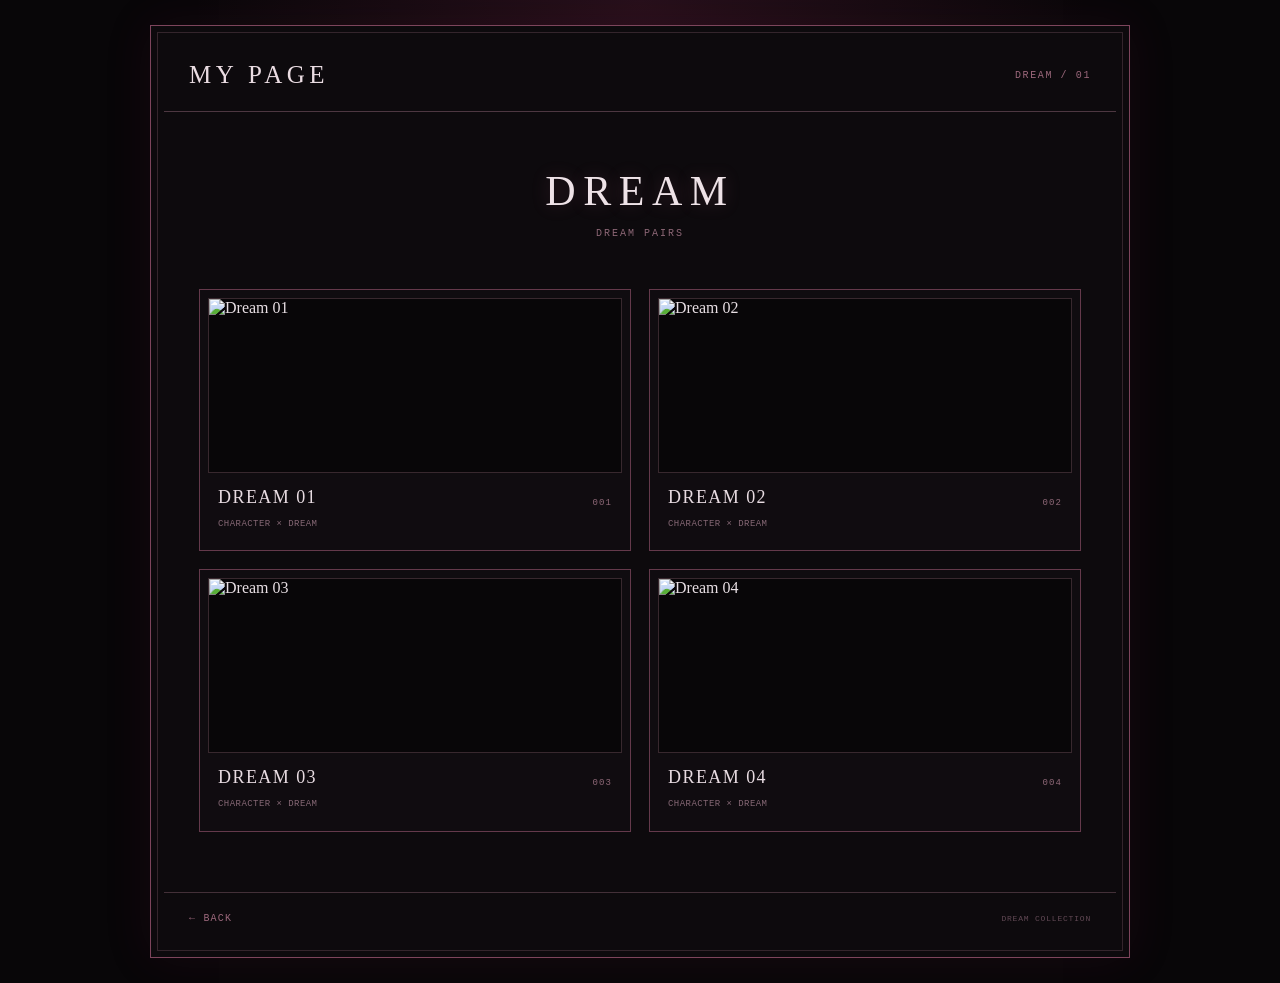
==== dream.html @ c34a0def "dream.html" ====
<!DOCTYPE html>
<html lang="ko">
<head>
<meta charset="UTF-8">
<meta name="viewport" content="width=device-width, initial-scale=1.0">

<title>DREAM</title>

<style>

* {
    box-sizing: border-box;
    margin: 0;
    padding: 0;
}

html {
    background: #080608;
}

body {
    min-height: 100vh;

    background:
        radial-gradient(
            circle at 50% 0%,
            rgba(116, 37, 72, 0.28),
            transparent 38%
        ),
        #080608;

    color: #e8dfe4;

    padding: 25px 15px;

    font-family:
        Georgia,
        "Times New Roman",
        serif;
}

a {
    color: inherit;
    text-decoration: none;
}


/* ================================
   전체 프레임
================================ */

.page {
    width: min(980px, 100%);
    min-height: calc(100vh - 50px);

    margin: auto;

    position: relative;

    padding: 13px;

    background: #0d0a0d;

    border: 1px solid rgba(217, 119, 157, 0.55);

    box-shadow:
        0 0 45px rgba(125, 28, 70, 0.12);
}

.page::before {
    content: "";

    position: absolute;

    inset: 6px;

    border: 1px solid rgba(226, 158, 184, 0.18);

    pointer-events: none;
}


/* ================================
   HEADER
================================ */

.top {
    display: flex;

    justify-content: space-between;
    align-items: center;

    padding: 22px 25px;

    border-bottom:
        1px solid
        rgba(226, 158, 184, 0.3);
}

.logo {
    font-size: 25px;

    font-weight: normal;

    letter-spacing: 0.18em;

    color: #eadce2;
}

.type {
    font-family:
        "Courier New",
        Courier,
        monospace;

    font-size: 10px;

    letter-spacing: 0.16em;

    color: #9c687c;
}


/* ================================
   TITLE
================================ */

.title-area {
    padding: 55px 35px 35px;

    text-align: center;
}

.title-area h1 {
    font-size: 42px;

    font-weight: normal;

    letter-spacing: 0.18em;

    color: #eee2e7;

    text-shadow:
        0 0 18px rgba(217, 119, 157, 0.22);
}

.title-area p {
    margin-top: 13px;

    font-family:
        "Courier New",
        Courier,
        monospace;

    font-size: 10px;

    letter-spacing: 0.2em;

    color: #8e6877;
}


/* ================================
   DREAM LIST
================================ */

.dream-list {

    padding: 15px 35px 60px;

    display: grid;

    grid-template-columns:
        repeat(2, 1fr);

    gap: 18px;
}


/* ================================
   DREAM CARD
================================ */

.dream-card {

    position: relative;

    min-height: 250px;

    padding: 8px;

    border:
        1px solid
        rgba(217, 119, 157, 0.42);

    background: #100c10;

    transition:
        border-color 0.3s ease,
        box-shadow 0.3s ease,
        transform 0.3s ease;
}

.dream-card:hover {

    transform: translateY(-3px);

    border-color:
        rgba(238, 150, 183, 0.75);

    box-shadow:
        0 0 25px
        rgba(160, 43, 91, 0.2);
}


/* 이미지 */

.dream-image {

    width: 100%;

    height: 175px;

    overflow: hidden;

    border:
        1px solid
        rgba(226, 158, 184, 0.22);

    background: #080608;
}

.dream-image img {

    width: 100%;

    height: 100%;

    display: block;

    object-fit: cover;

    filter: none;
}


/* 카드 글 */

.dream-info {

    padding: 14px 10px 9px;

    display: flex;

    justify-content: space-between;

    align-items: flex-end;
}

.dream-name {

    font-size: 18px;

    font-weight: normal;

    letter-spacing: 0.08em;

    color: #e8dce2;
}

.dream-number {

    font-family:
        "Courier New",
        Courier,
        monospace;

    font-size: 9px;

    letter-spacing: 0.12em;

    color: #8e6877;
}


/* 설명 */

.dream-description {

    padding:
        0 10px 10px;

    font-family:
        "Courier New",
        Courier,
        monospace;

    font-size: 9px;

    line-height: 1.7;

    letter-spacing: 0.05em;

    color: #866875;
}


/* ================================
   하단
================================ */

.bottom {

    display: flex;

    justify-content: space-between;

    align-items: center;

    padding:
        20px 25px;

    border-top:
        1px solid
        rgba(226, 158, 184, 0.25);
}

.back {

    font-family:
        "Courier New",
        Courier,
        monospace;

    font-size: 10px;

    letter-spacing: 0.12em;

    color: #9c687c;

    transition: color 0.2s ease;
}

.back:hover {
    color: #e5a1ba;
}

.footer {

    font-family:
        "Courier New",
        Courier,
        monospace;

    font-size: 8px;

    letter-spacing: 0.1em;

    color: #624955;
}


/* ================================
   모바일
================================ */

@media (max-width: 750px) {

    body {
        padding: 12px 8px;
    }

    .page {
        min-height: calc(100vh - 24px);
    }

    .top {
        padding: 18px 17px;
    }

    .logo {
        font-size: 19px;
    }

    .type {
        font-size: 8px;
    }

    .title-area {
        padding:
            42px 20px 25px;
    }

    .title-area h1 {
        font-size: 30px;
    }

    .dream-list {
        padding:
            10px 15px 40px;

        grid-template-columns:
            1fr;
    }

    .dream-card {
        min-height: 0;
    }

    .dream-image {
        height: 190px;
    }

    .bottom {
        padding:
            17px;
    }
}

</style>
</head>


<body>

<div class="page">


    <!-- HEADER -->

    <header class="top">

        <a href="index.html" class="logo">
            MY PAGE
        </a>

        <div class="type">
            DREAM / 01
        </div>

    </header>


    <!-- TITLE -->

    <section class="title-area">

        <h1>DREAM</h1>

        <p>
            DREAM PAIRS
        </p>

    </section>


    <!-- DREAM LIST -->

    <main class="dream-list">


        <!-- DREAM 01 -->

        <a href="dream01.html" class="dream-card">

            <div class="dream-image">

                <!-- 여기에 첫 번째 드림 이미지 -->

                <img
                    src="dream01.JPG"
                    alt="Dream 01"
                >

            </div>


            <div class="dream-info">

                <div class="dream-name">
                    DREAM 01
                </div>

                <div class="dream-number">
                    001
                </div>

            </div>


            <div class="dream-description">
                CHARACTER × DREAM
            </div>

        </a>



        <!-- DREAM 02 -->

        <a href="dream02.html" class="dream-card">

            <div class="dream-image">

                <!-- 여기에 두 번째 드림 이미지 -->

                <img
                    src="dream02.JPG"
                    alt="Dream 02"
                >

            </div>


            <div class="dream-info">

                <div class="dream-name">
                    DREAM 02
                </div>

                <div class="dream-number">
                    002
                </div>

            </div>


            <div class="dream-description">
                CHARACTER × DREAM
            </div>

        </a>



        <!-- DREAM 03 -->

        <a href="dream03.html" class="dream-card">

            <div class="dream-image">

                <!-- 여기에 세 번째 드림 이미지 -->

                <img
                    src="dream03.JPG"
                    alt="Dream 03"
                >

            </div>


            <div class="dream-info">

                <div class="dream-name">
                    DREAM 03
                </div>

                <div class="dream-number">
                    003
                </div>

            </div>


            <div class="dream-description">
                CHARACTER × DREAM
            </div>

        </a>



        <!-- DREAM 04 -->

        <a href="dream04.html" class="dream-card">

            <div class="dream-image">

                <!-- 여기에 네 번째 드림 이미지 -->

                <img
                    src="dream04.JPG"
                    alt="Dream 04"
                >

            </div>


            <div class="dream-info">

                <div class="dream-name">
                    DREAM 04
                </div>

                <div class="dream-number">
                    004
                </div>

            </div>


            <div class="dream-description">
                CHARACTER × DREAM
            </div>

        </a>


    </main>


    <!-- BOTTOM -->

    <footer class="bottom">

        <a href="index.html" class="back">
            ← BACK
        </a>

        <div class="footer">
            DREAM COLLECTION
        </div>

    </footer>


</div>

</body>
</html>
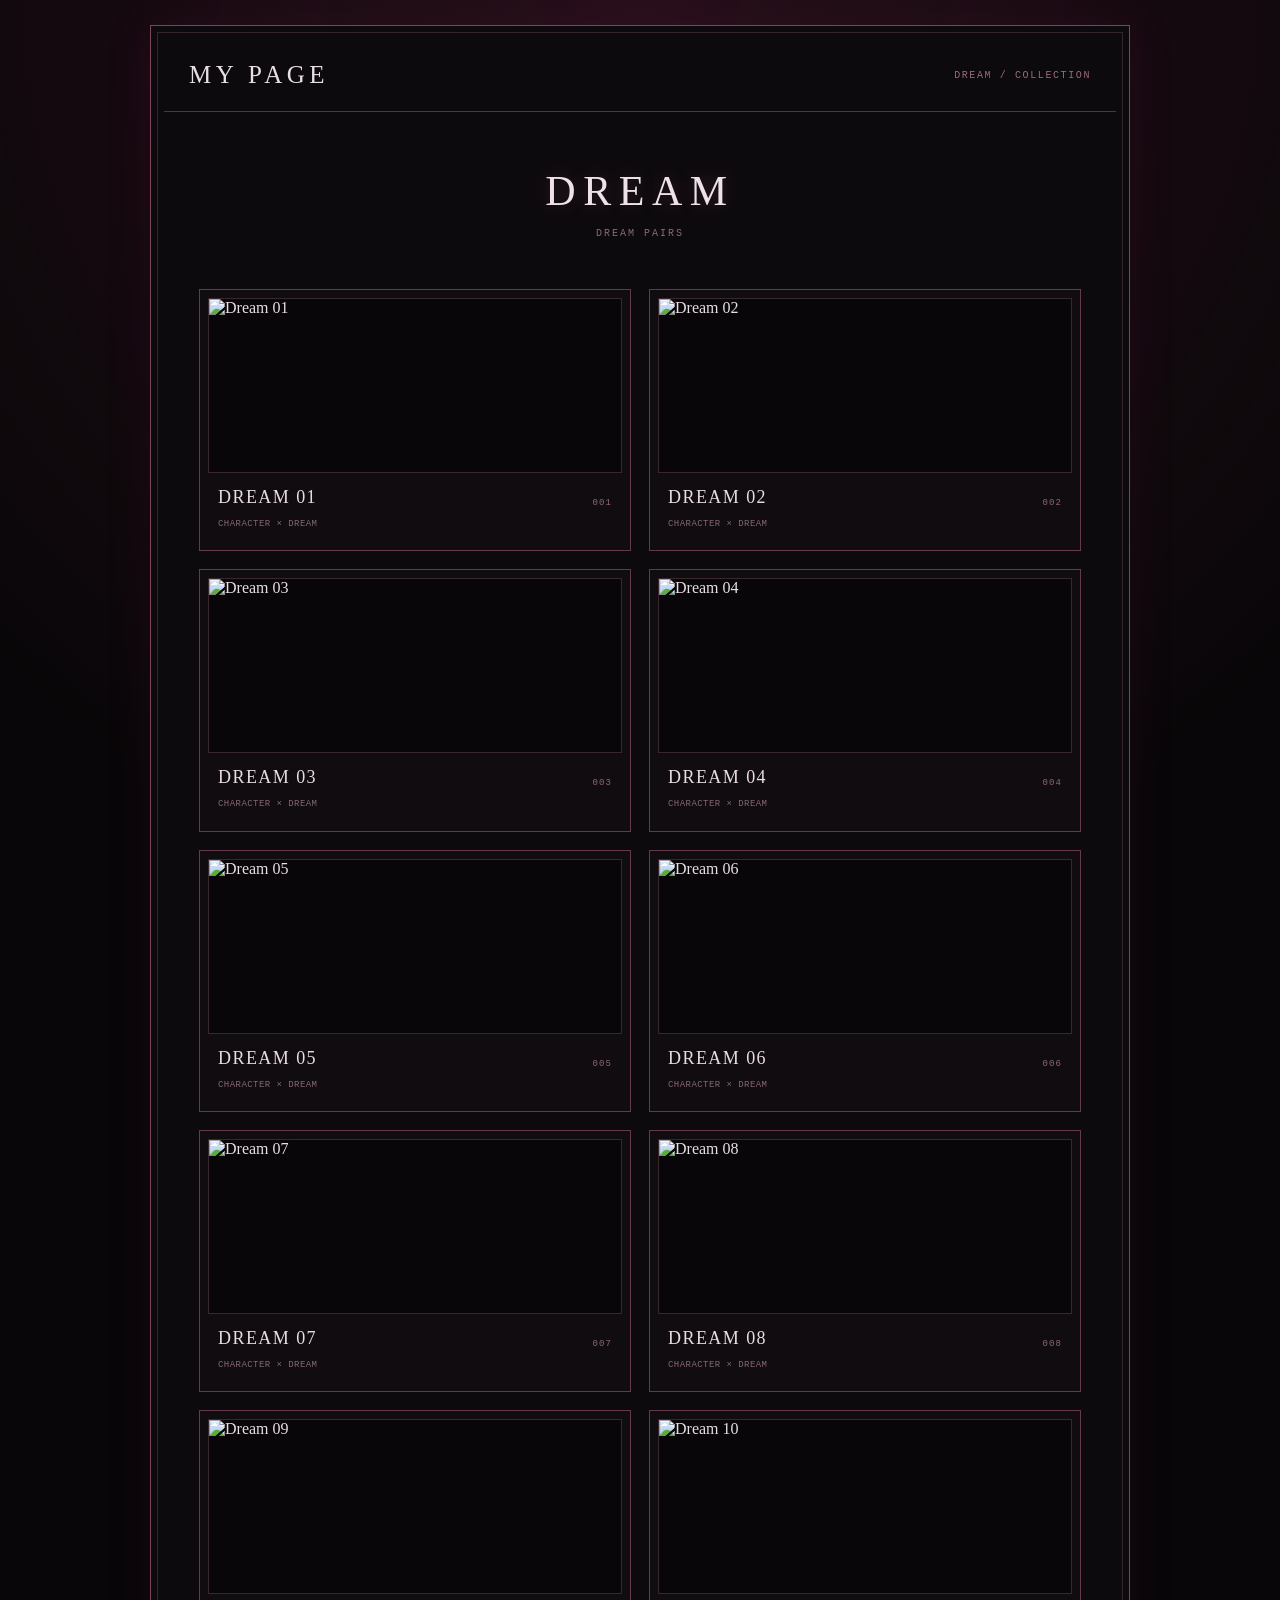
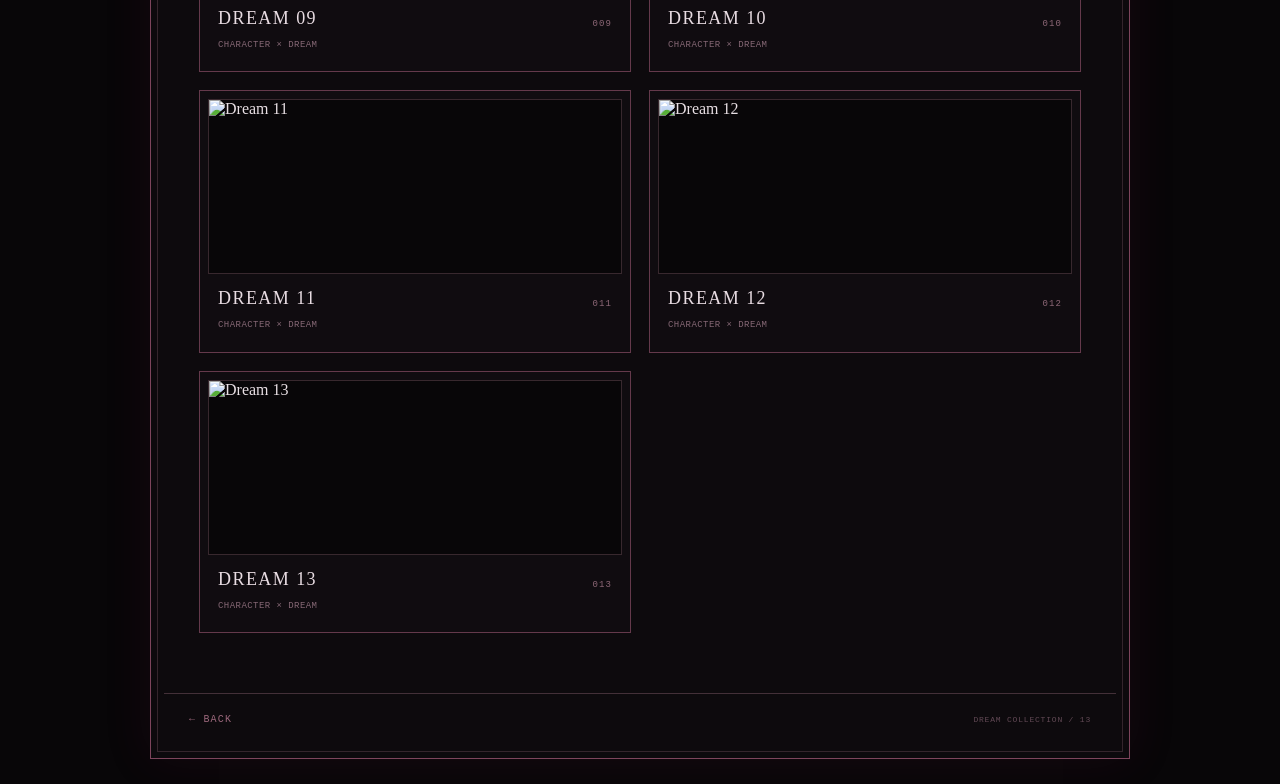
==== commit 5bbb62a6: "dream.html 업데이트" ====
--- a/dream.html
+++ b/dream.html
@@ -61,10 +61,13 @@
 
     background: #0d0a0d;
 
-    border: 1px solid rgba(217, 119, 157, 0.55);
+    border:
+        1px solid
+        rgba(217, 119, 157, 0.55);
 
     box-shadow:
-        0 0 45px rgba(125, 28, 70, 0.12);
+        0 0 45px
+        rgba(125, 28, 70, 0.12);
 }
 
 .page::before {
@@ -74,7 +77,9 @@
 
     inset: 6px;
 
-    border: 1px solid rgba(226, 158, 184, 0.18);
+    border:
+        1px solid
+        rgba(226, 158, 184, 0.18);
 
     pointer-events: none;
 }
@@ -103,8 +108,6 @@
     font-weight: normal;
 
     letter-spacing: 0.18em;
-
-    color: #eadce2;
 }
 
 .type {
@@ -126,7 +129,8 @@
 ================================ */
 
 .title-area {
-    padding: 55px 35px 35px;
+    padding:
+        55px 35px 35px;
 
     text-align: center;
 }
@@ -141,7 +145,8 @@
     color: #eee2e7;
 
     text-shadow:
-        0 0 18px rgba(217, 119, 157, 0.22);
+        0 0 18px
+        rgba(217, 119, 157, 0.22);
 }
 
 .title-area p {
@@ -166,7 +171,8 @@
 
 .dream-list {
 
-    padding: 15px 35px 60px;
+    padding:
+        15px 35px 60px;
 
     display: grid;
 
@@ -214,7 +220,9 @@
 }
 
 
-/* 이미지 */
+/* ================================
+   이미지
+================================ */
 
 .dream-image {
 
@@ -245,11 +253,14 @@
 }
 
 
-/* 카드 글 */
+/* ================================
+   카드 정보
+================================ */
 
 .dream-info {
 
-    padding: 14px 10px 9px;
+    padding:
+        14px 10px 9px;
 
     display: flex;
 
@@ -283,9 +294,6 @@
     color: #8e6877;
 }
 
-
-/* 설명 */
-
 .dream-description {
 
     padding:
@@ -339,7 +347,8 @@
 
     color: #9c687c;
 
-    transition: color 0.2s ease;
+    transition:
+        color 0.2s ease;
 }
 
 .back:hover {
@@ -372,11 +381,13 @@
     }
 
     .page {
-        min-height: calc(100vh - 24px);
+        min-height:
+            calc(100vh - 24px);
     }
 
     .top {
-        padding: 18px 17px;
+        padding:
+            18px 17px;
     }
 
     .logo {
@@ -397,6 +408,7 @@
     }
 
     .dream-list {
+
         padding:
             10px 15px 40px;
 
@@ -436,10 +448,11 @@
         </a>
 
         <div class="type">
-            DREAM / 01
+            DREAM / COLLECTION
         </div>
 
     </header>
+
 
 
     <!-- TITLE -->
@@ -455,6 +468,7 @@
     </section>
 
 
+
     <!-- DREAM LIST -->
 
     <main class="dream-list">
@@ -465,16 +479,8 @@
         <a href="dream01.html" class="dream-card">
 
             <div class="dream-image">
-
-                <!-- 여기에 첫 번째 드림 이미지 -->
-
-                <img
-                    src="dream01.JPG"
-                    alt="Dream 01"
-                >
-
-            </div>
-
+                <img src="dream01.JPG" alt="Dream 01">
+            </div>
 
             <div class="dream-info">
 
@@ -488,7 +494,6 @@
 
             </div>
 
-
             <div class="dream-description">
                 CHARACTER × DREAM
             </div>
@@ -502,16 +507,8 @@
         <a href="dream02.html" class="dream-card">
 
             <div class="dream-image">
-
-                <!-- 여기에 두 번째 드림 이미지 -->
-
-                <img
-                    src="dream02.JPG"
-                    alt="Dream 02"
-                >
-
-            </div>
-
+                <img src="dream02.JPG" alt="Dream 02">
+            </div>
 
             <div class="dream-info">
 
@@ -525,7 +522,6 @@
 
             </div>
 
-
             <div class="dream-description">
                 CHARACTER × DREAM
             </div>
@@ -539,16 +535,8 @@
         <a href="dream03.html" class="dream-card">
 
             <div class="dream-image">
-
-                <!-- 여기에 세 번째 드림 이미지 -->
-
-                <img
-                    src="dream03.JPG"
-                    alt="Dream 03"
-                >
-
-            </div>
-
+                <img src="dream03.JPG" alt="Dream 03">
+            </div>
 
             <div class="dream-info">
 
@@ -562,7 +550,6 @@
 
             </div>
 
-
             <div class="dream-description">
                 CHARACTER × DREAM
             </div>
@@ -576,16 +563,8 @@
         <a href="dream04.html" class="dream-card">
 
             <div class="dream-image">
-
-                <!-- 여기에 네 번째 드림 이미지 -->
-
-                <img
-                    src="dream04.JPG"
-                    alt="Dream 04"
-                >
-
-            </div>
-
+                <img src="dream04.JPG" alt="Dream 04">
+            </div>
 
             <div class="dream-info">
 
@@ -599,6 +578,257 @@
 
             </div>
 
+            <div class="dream-description">
+                CHARACTER × DREAM
+            </div>
+
+        </a>
+
+
+
+        <!-- DREAM 05 -->
+
+        <a href="dream05.html" class="dream-card">
+
+            <div class="dream-image">
+                <img src="dream05.JPG" alt="Dream 05">
+            </div>
+
+            <div class="dream-info">
+
+                <div class="dream-name">
+                    DREAM 05
+                </div>
+
+                <div class="dream-number">
+                    005
+                </div>
+
+            </div>
+
+            <div class="dream-description">
+                CHARACTER × DREAM
+            </div>
+
+        </a>
+
+
+
+        <!-- DREAM 06 -->
+
+        <a href="dream06.html" class="dream-card">
+
+            <div class="dream-image">
+                <img src="dream06.JPG" alt="Dream 06">
+            </div>
+
+            <div class="dream-info">
+
+                <div class="dream-name">
+                    DREAM 06
+                </div>
+
+                <div class="dream-number">
+                    006
+                </div>
+
+            </div>
+
+            <div class="dream-description">
+                CHARACTER × DREAM
+            </div>
+
+        </a>
+
+
+
+        <!-- DREAM 07 -->
+
+        <a href="dream07.html" class="dream-card">
+
+            <div class="dream-image">
+                <img src="dream07.JPG" alt="Dream 07">
+            </div>
+
+            <div class="dream-info">
+
+                <div class="dream-name">
+                    DREAM 07
+                </div>
+
+                <div class="dream-number">
+                    007
+                </div>
+
+            </div>
+
+            <div class="dream-description">
+                CHARACTER × DREAM
+            </div>
+
+        </a>
+
+
+
+        <!-- DREAM 08 -->
+
+        <a href="dream08.html" class="dream-card">
+
+            <div class="dream-image">
+                <img src="dream08.JPG" alt="Dream 08">
+            </div>
+
+            <div class="dream-info">
+
+                <div class="dream-name">
+                    DREAM 08
+                </div>
+
+                <div class="dream-number">
+                    008
+                </div>
+
+            </div>
+
+            <div class="dream-description">
+                CHARACTER × DREAM
+            </div>
+
+        </a>
+
+
+
+        <!-- DREAM 09 -->
+
+        <a href="dream09.html" class="dream-card">
+
+            <div class="dream-image">
+                <img src="dream09.JPG" alt="Dream 09">
+            </div>
+
+            <div class="dream-info">
+
+                <div class="dream-name">
+                    DREAM 09
+                </div>
+
+                <div class="dream-number">
+                    009
+                </div>
+
+            </div>
+
+            <div class="dream-description">
+                CHARACTER × DREAM
+            </div>
+
+        </a>
+
+
+
+        <!-- DREAM 10 -->
+
+        <a href="dream10.html" class="dream-card">
+
+            <div class="dream-image">
+                <img src="dream10.JPG" alt="Dream 10">
+            </div>
+
+            <div class="dream-info">
+
+                <div class="dream-name">
+                    DREAM 10
+                </div>
+
+                <div class="dream-number">
+                    010
+                </div>
+
+            </div>
+
+            <div class="dream-description">
+                CHARACTER × DREAM
+            </div>
+
+        </a>
+
+
+
+        <!-- DREAM 11 -->
+
+        <a href="dream11.html" class="dream-card">
+
+            <div class="dream-image">
+                <img src="dream11.JPG" alt="Dream 11">
+            </div>
+
+            <div class="dream-info">
+
+                <div class="dream-name">
+                    DREAM 11
+                </div>
+
+                <div class="dream-number">
+                    011
+                </div>
+
+            </div>
+
+            <div class="dream-description">
+                CHARACTER × DREAM
+            </div>
+
+        </a>
+
+
+
+        <!-- DREAM 12 -->
+
+        <a href="dream12.html" class="dream-card">
+
+            <div class="dream-image">
+                <img src="dream12.JPG" alt="Dream 12">
+            </div>
+
+            <div class="dream-info">
+
+                <div class="dream-name">
+                    DREAM 12
+                </div>
+
+                <div class="dream-number">
+                    012
+                </div>
+
+            </div>
+
+            <div class="dream-description">
+                CHARACTER × DREAM
+            </div>
+
+        </a>
+
+
+
+        <!-- DREAM 13 -->
+
+        <a href="dream13.html" class="dream-card">
+
+            <div class="dream-image">
+                <img src="dream13.JPG" alt="Dream 13">
+            </div>
+
+            <div class="dream-info">
+
+                <div class="dream-name">
+                    DREAM 13
+                </div>
+
+                <div class="dream-number">
+                    013
+                </div>
+
+            </div>
 
             <div class="dream-description">
                 CHARACTER × DREAM
@@ -608,6 +838,7 @@
 
 
     </main>
+
 
 
     <!-- BOTTOM -->
@@ -619,7 +850,7 @@
         </a>
 
         <div class="footer">
-            DREAM COLLECTION
+            DREAM COLLECTION / 13
         </div>
 
     </footer>
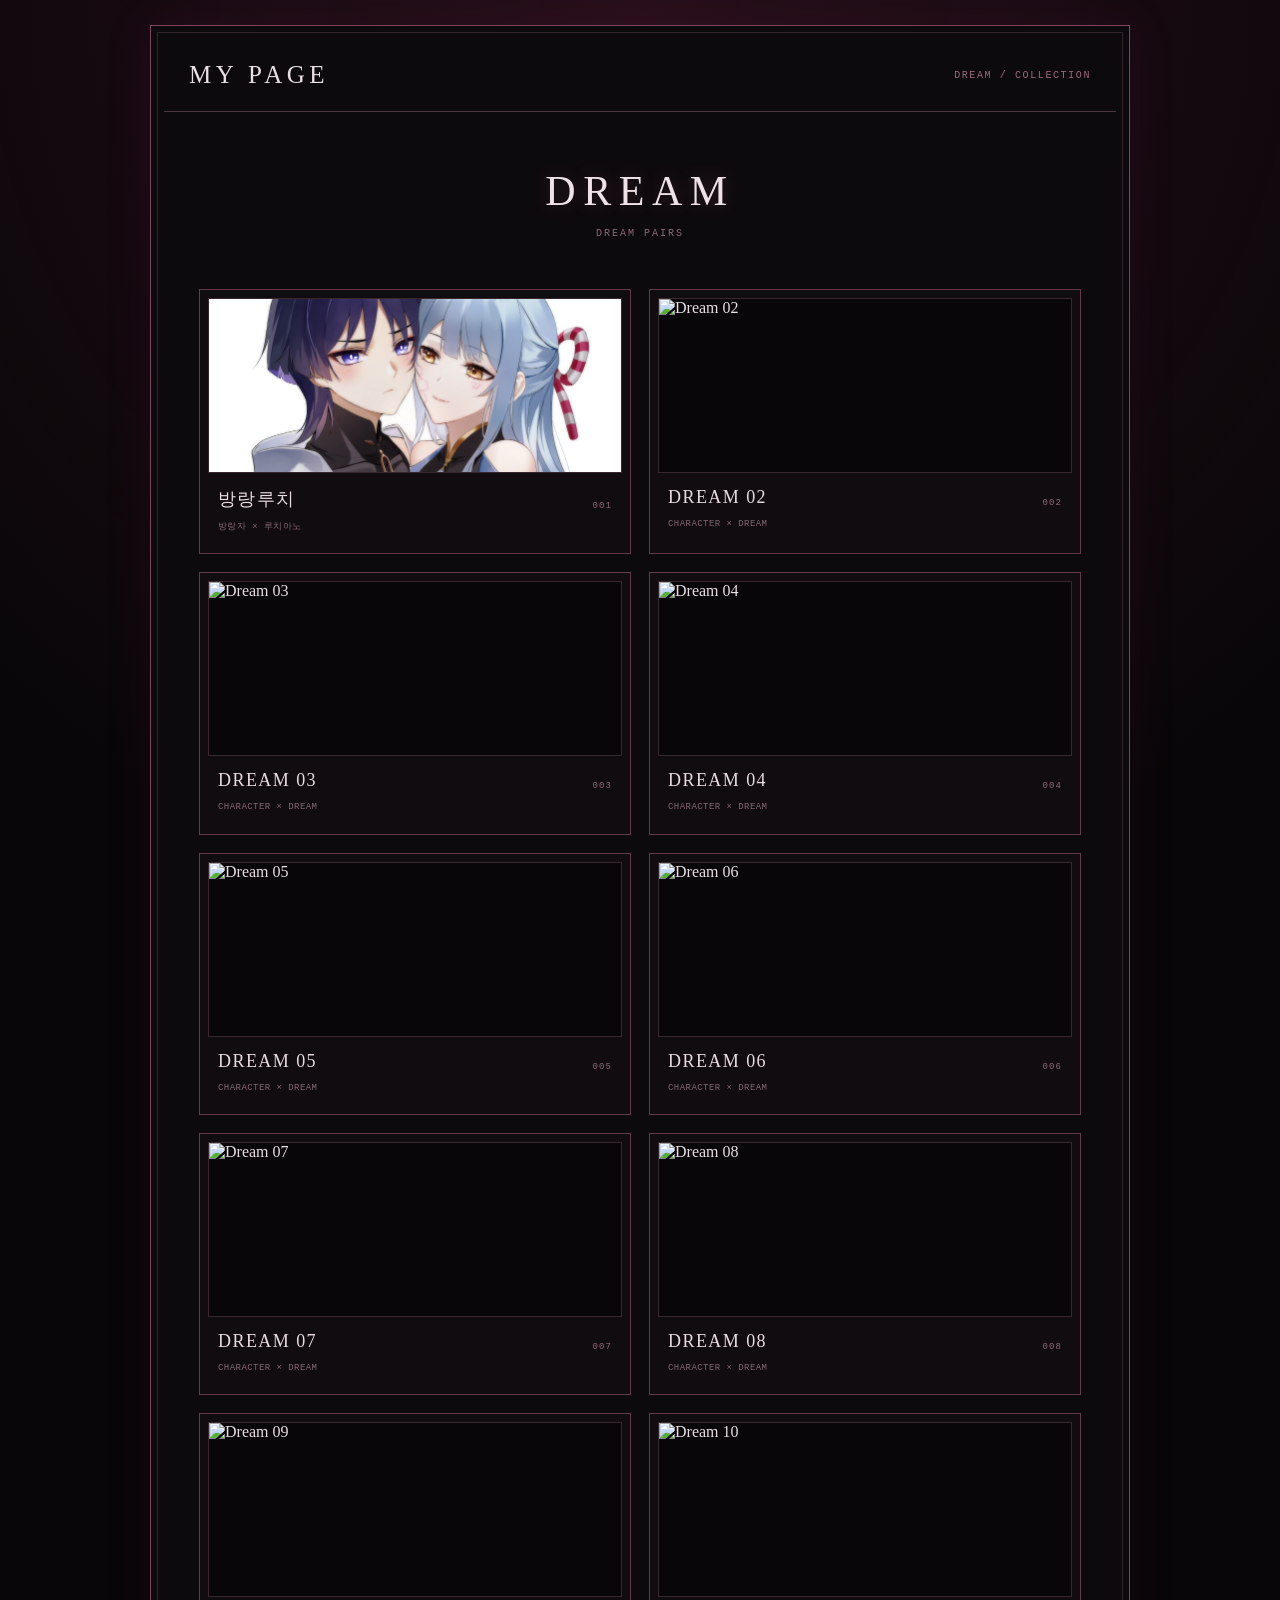
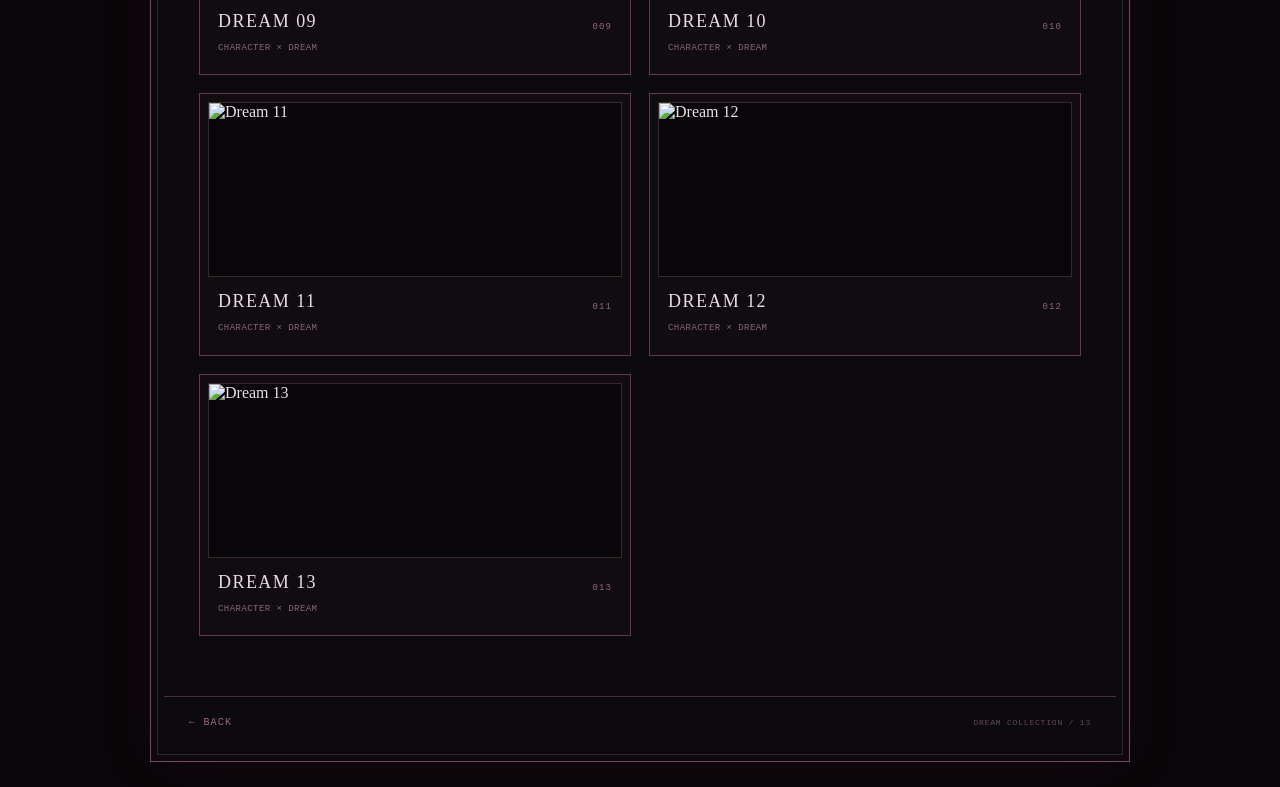
==== commit cde71f0a: "dream.html 업데이트" ====
--- a/dream.html
+++ b/dream.html
@@ -485,7 +485,7 @@
             <div class="dream-info">
 
                 <div class="dream-name">
-                    DREAM 01
+                    방랑루치
                 </div>
 
                 <div class="dream-number">
@@ -495,7 +495,7 @@
             </div>
 
             <div class="dream-description">
-                CHARACTER × DREAM
+                방랑자 × 루치아노
             </div>
 
         </a>
